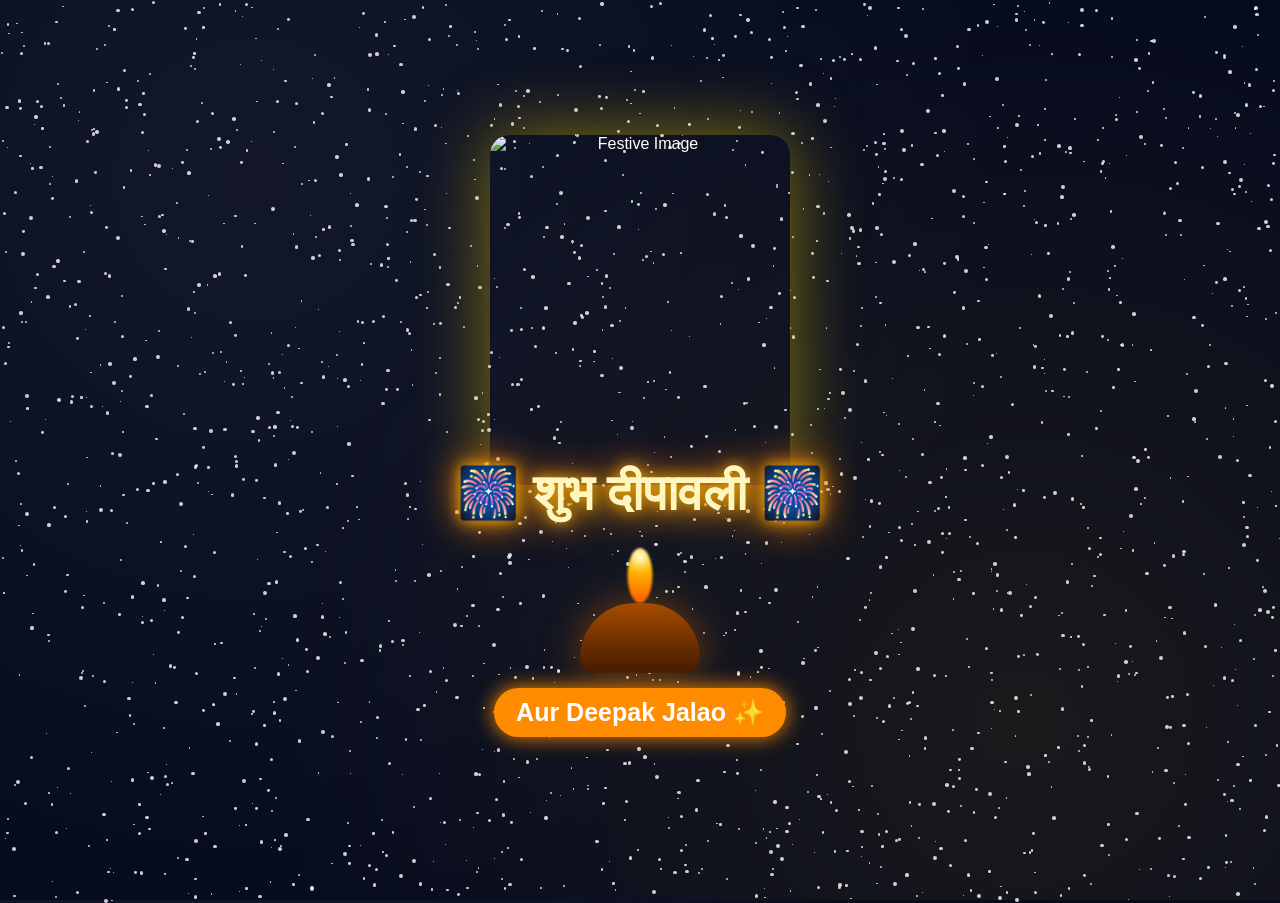
==== index.html @ 155d3b19 "Update index.html Signed-off-by: rshappydiwaali <sarveshsingh52965@gmail.com>" ====
<!doctype html>
<html lang="en">
<head>
  <meta charset="utf-8" />
  <meta name="viewport" content="width=device-width,initial-scale=1" />
  <title>🎆 Happy Diwali Celebration 🎆</title>
  <style>
    :root{
      --bg:#060b1e;
      font-family:'Poppins',sans-serif;
    }
    *{box-sizing:border-box;margin:0;padding:0}
    body{
      background:radial-gradient(circle at 20% 20%,rgba(255,255,255,0.05),transparent 60%),radial-gradient(circle at 80% 80%,rgba(255,204,0,0.08),transparent 60%),var(--bg);
      height:100vh;overflow:hidden;display:flex;flex-direction:column;justify-content:center;align-items:center;color:white;text-align:center;position:relative;
    }

    h1{
      font-size:50px;color:#fff6bf;text-shadow:0 0 15px #ffb300,0 0 40px #ff7b00;
      animation:titleGlow 1s ease-in-out infinite alternate;
      z-index:2;
      margin-top: 300px;
    }
    @keyframes titleGlow{from{text-shadow:0 0 15px #ff8800,0 0 25px #ff5500;}to{text-shadow:0 0 25px #ffee66,0 0 50px #ff9900;}}

    .diya{
      position:relative;margin-top:80px;width:120px;height:70px;background:linear-gradient(to top,#441a00,#a74c00);border-radius:70px 70px 20px 20px;box-shadow:0 0 40px rgba(255,128,0,0.4);z-index:2;
    }
    .diya::before{
      content:'';position:absolute;top:-55px;left:50%;transform:translateX(-50%);
      width:25px;height:55px;border-radius:50%;
      background:radial-gradient(circle at 50% 15%,#fff8b3 5%,#ffb200 35%,#ff6600 90%);
      animation:flameFlicker 1s infinite ease-in-out;
      filter:blur(1px);
    }
    @keyframes flameFlicker{0%,100%{transform:translateX(-50%) scale(1) rotate(0deg);opacity:.9}50%{transform:translateX(-50%) scale(1.3) rotate(-6deg);opacity:.7}}

    .stars span{
      position:absolute;width:2px;height:2px;background:white;border-radius:50%;opacity:0.8;animation:twinkle 2s infinite ease-in-out;
    }
    @keyframes twinkle{0%,90%{opacity:0.3}100%{opacity:1}}

    .firework{
      position:absolute;width:6px;height:6px;border-radius:50%;opacity:0;
      font-size:16px;font-weight:bold;color:#ffdd00;text-align:center;
    }

    .floating-text{
      position:absolute;font-size:25px;font-weight:bold;color:#f57606;
      animation:floatUp 3s ease-out forwards;
    }
    @keyframes floatUp{
      0%{transform:translateY(0);opacity:1;}
      100%{transform:translateY(-200px);opacity:0;}
    }
     .festive-img{
      position:absolute;top:15%;left:50%;transform:translateX(-50%);
      width:300px;height:350px;object-fit:cover;border-radius:20px;
      box-shadow:0  0 70px rgba(249, 212, 4, 0.5) ;animation:imgFade 1s infinite alternate;
      z-index:1;
    }
     button{
      margin-top:15px;padding:10px 22px;border:none;border-radius:25px;background:#ff8c00;color:white;font-weight:600;cursor:pointer;font-size:25px;box-shadow:0 0 20px #ff8c00;
      transition:.3s;z-index:2;
    }
    button:hover{background:#ffaa00;box-shadow:0 0 30px #ffb300;}
  </style>
</head>
<body>
  <h1>🎆 शुभ दीपावली 🎆</h1>
   <img src="WhatsApp Image 2025-10-08 at 01.56.02_4087d9ec.jpg" class="festive-img" alt="Festive Image" />
  <div class="diya"></div>
  <div class="stars" id="stars"></div>
   <button onclick="moreDeepaks()">Aur Deepak Jalao ✨</button>

  <script>
    // Stars background
    const stars=document.getElementById('stars');
    for(let i=0;i<2000;i++){
      const s=document.createElement('span');
      s.style.left=Math.random()*100+'vw';
      s.style.top=Math.random()*100+'vh';
      s.style.animationDelay=Math.random()*2+'s';
      s.style.width=s.style.height=Math.random()*3+1+'px';
      stars.appendChild(s);
    }

    // Fireworks from bottom to top with text
    function createFirework(){
      const fw=document.createElement('div');
      fw.className='floating-text';
      fw.innerText='Wish You a very Very Happy Diwali! ✨';
      fw.style.left=Math.random()*80+10+'vw';
      fw.style.bottom='0px';
      document.body.appendChild(fw);

      setTimeout(()=>{
        if(fw.parentNode) fw.parentNode.removeChild(fw);
      },3000);
    }

    setInterval(createFirework, 1500);
     
  </script>
</body>
</html>
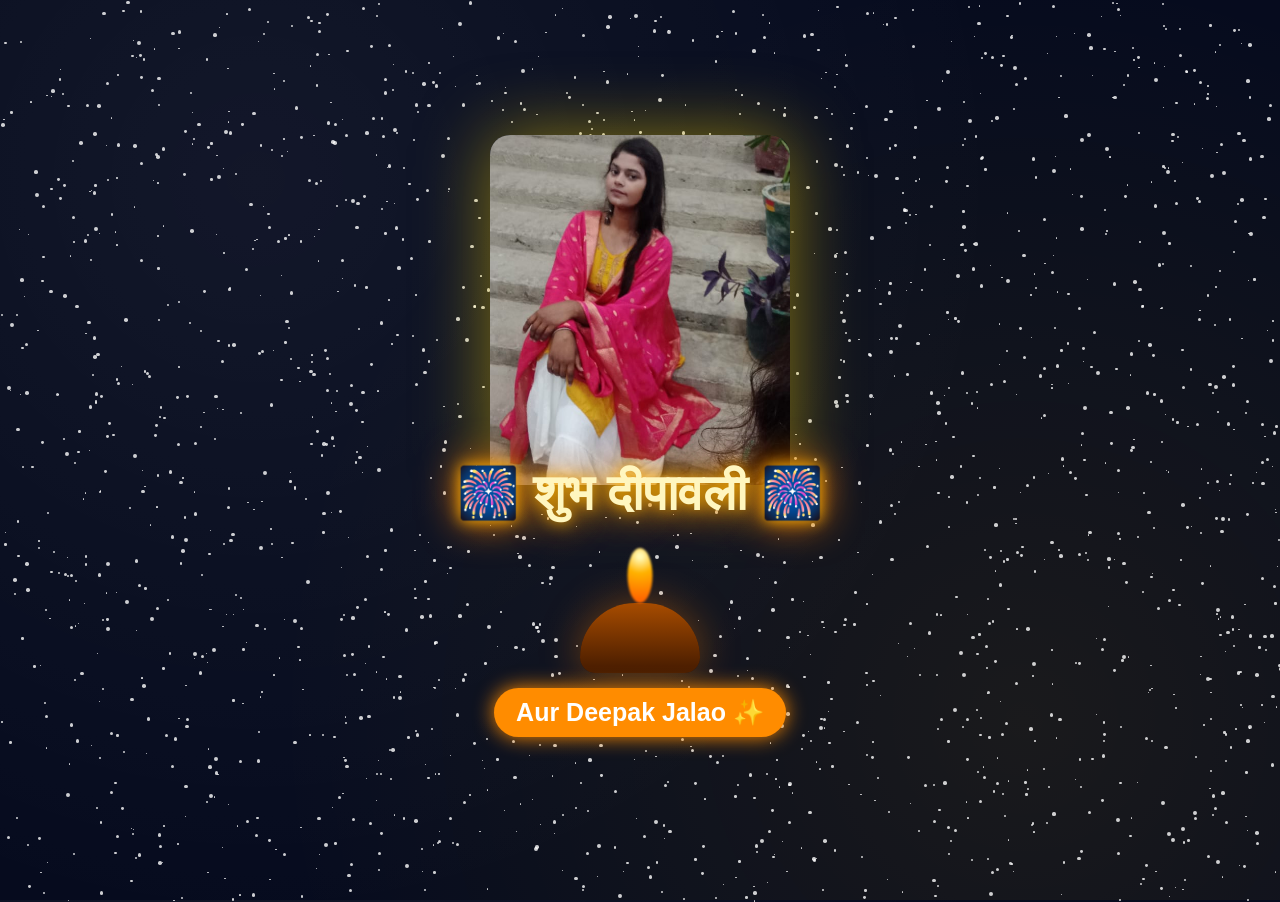
==== commit 39d684d6: "Add files via upload Signed-off-by: rshappydiwaali <sarveshsingh52965@gmail.com>" ====
--- a/index.html
+++ b/index.html
@@ -103,4 +103,4 @@
      
   </script>
 </body>
-</html>
+</html>
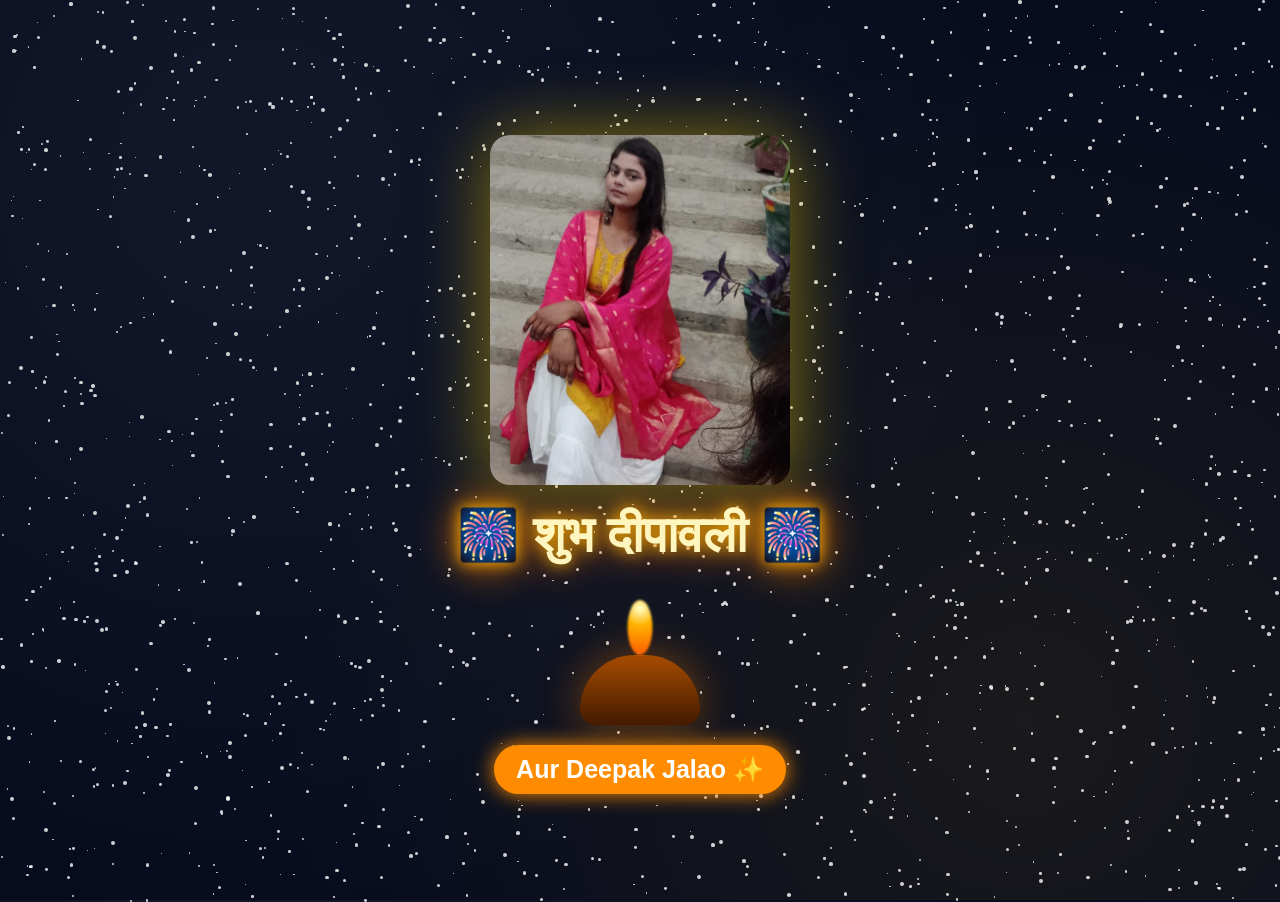
==== commit 3aa86a5a: "Update index.html Signed-off-by: rshappydiwaali <sarveshsingh52965@gmail.com>" ====
--- a/index.html
+++ b/index.html
@@ -19,12 +19,12 @@
       font-size:50px;color:#fff6bf;text-shadow:0 0 15px #ffb300,0 0 40px #ff7b00;
       animation:titleGlow 1s ease-in-out infinite alternate;
       z-index:2;
-      margin-top: 300px;
+      margin-top: 400px;
     }
     @keyframes titleGlow{from{text-shadow:0 0 15px #ff8800,0 0 25px #ff5500;}to{text-shadow:0 0 25px #ffee66,0 0 50px #ff9900;}}
 
     .diya{
-      position:relative;margin-top:80px;width:120px;height:70px;background:linear-gradient(to top,#441a00,#a74c00);border-radius:70px 70px 20px 20px;box-shadow:0 0 40px rgba(255,128,0,0.4);z-index:2;
+      position:relative;margin-top:90px;width:120px;height:70px;background:linear-gradient(to top,#441a00,#a74c00);border-radius:70px 70px 20px 20px;box-shadow:0 0 40px rgba(255,128,0,0.4);z-index:2;
     }
     .diya::before{
       content:'';position:absolute;top:-55px;left:50%;transform:translateX(-50%);
@@ -60,7 +60,7 @@
       z-index:1;
     }
      button{
-      margin-top:15px;padding:10px 22px;border:none;border-radius:25px;background:#ff8c00;color:white;font-weight:600;cursor:pointer;font-size:25px;box-shadow:0 0 20px #ff8c00;
+      margin-top:20px;padding:10px 22px;border:none;border-radius:25px;background:#ff8c00;color:white;font-weight:600;cursor:pointer;font-size:25px;box-shadow:0 0 20px #ff8c00;
       transition:.3s;z-index:2;
     }
     button:hover{background:#ffaa00;box-shadow:0 0 30px #ffb300;}
@@ -103,4 +103,5 @@
      
   </script>
 </body>
-</html>+
+</html>
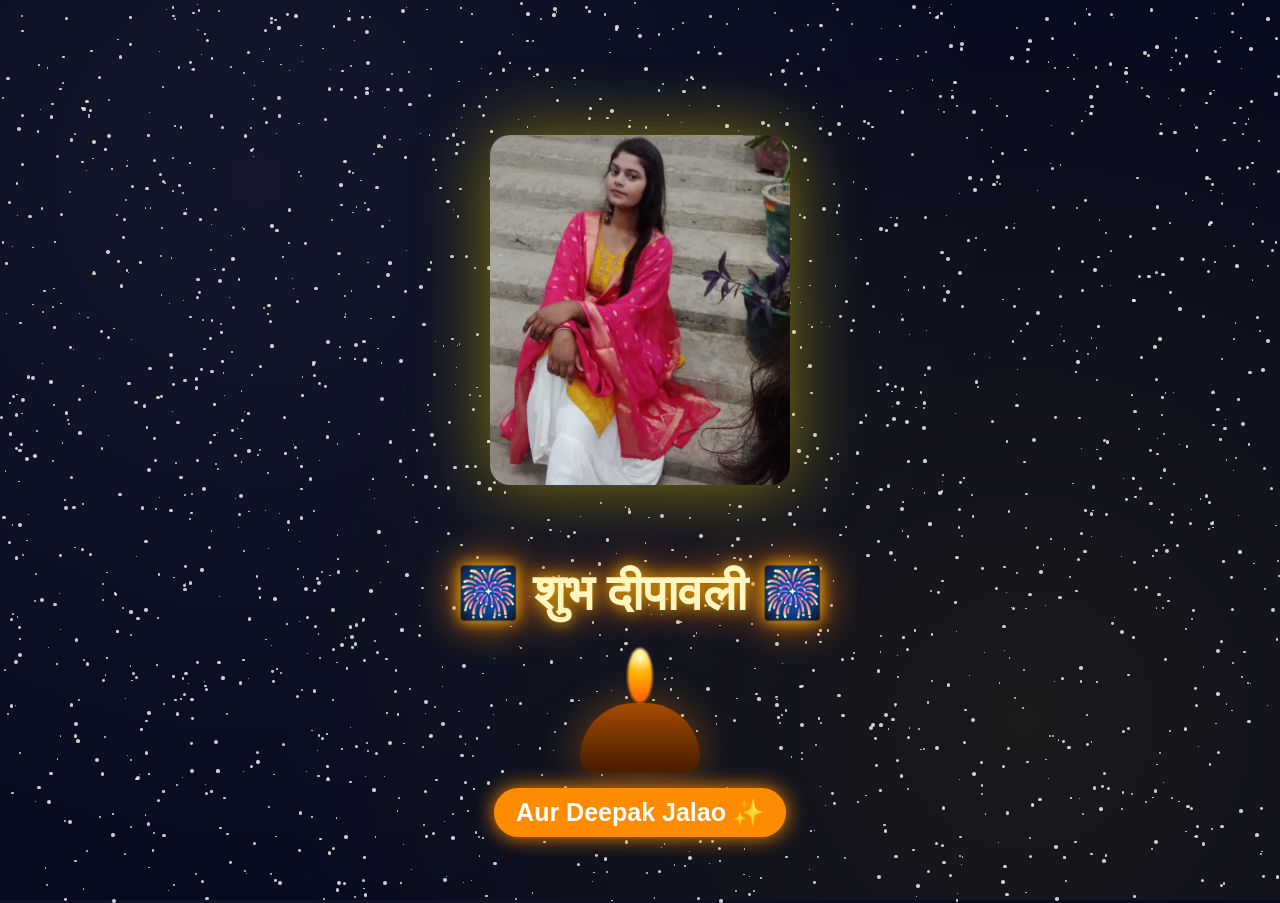
==== commit 6dfe859b: "Update index.html Signed-off-by: rshappydiwaali <sarveshsingh52965@gmail.com>" ====
--- a/index.html
+++ b/index.html
@@ -19,12 +19,12 @@
       font-size:50px;color:#fff6bf;text-shadow:0 0 15px #ffb300,0 0 40px #ff7b00;
       animation:titleGlow 1s ease-in-out infinite alternate;
       z-index:2;
-      margin-top: 400px;
+      margin-top: 500px;
     }
     @keyframes titleGlow{from{text-shadow:0 0 15px #ff8800,0 0 25px #ff5500;}to{text-shadow:0 0 25px #ffee66,0 0 50px #ff9900;}}
 
     .diya{
-      position:relative;margin-top:90px;width:120px;height:70px;background:linear-gradient(to top,#441a00,#a74c00);border-radius:70px 70px 20px 20px;box-shadow:0 0 40px rgba(255,128,0,0.4);z-index:2;
+      position:relative;margin-top:80px;width:120px;height:70px;background:linear-gradient(to top,#441a00,#a74c00);border-radius:70px 70px 20px 20px;box-shadow:0 0 40px rgba(255,128,0,0.4);z-index:2;
     }
     .diya::before{
       content:'';position:absolute;top:-55px;left:50%;transform:translateX(-50%);
@@ -60,7 +60,7 @@
       z-index:1;
     }
      button{
-      margin-top:20px;padding:10px 22px;border:none;border-radius:25px;background:#ff8c00;color:white;font-weight:600;cursor:pointer;font-size:25px;box-shadow:0 0 20px #ff8c00;
+      margin-top:15px;padding:10px 22px;border:none;border-radius:25px;background:#ff8c00;color:white;font-weight:600;cursor:pointer;font-size:25px;box-shadow:0 0 20px #ff8c00;
       transition:.3s;z-index:2;
     }
     button:hover{background:#ffaa00;box-shadow:0 0 30px #ffb300;}
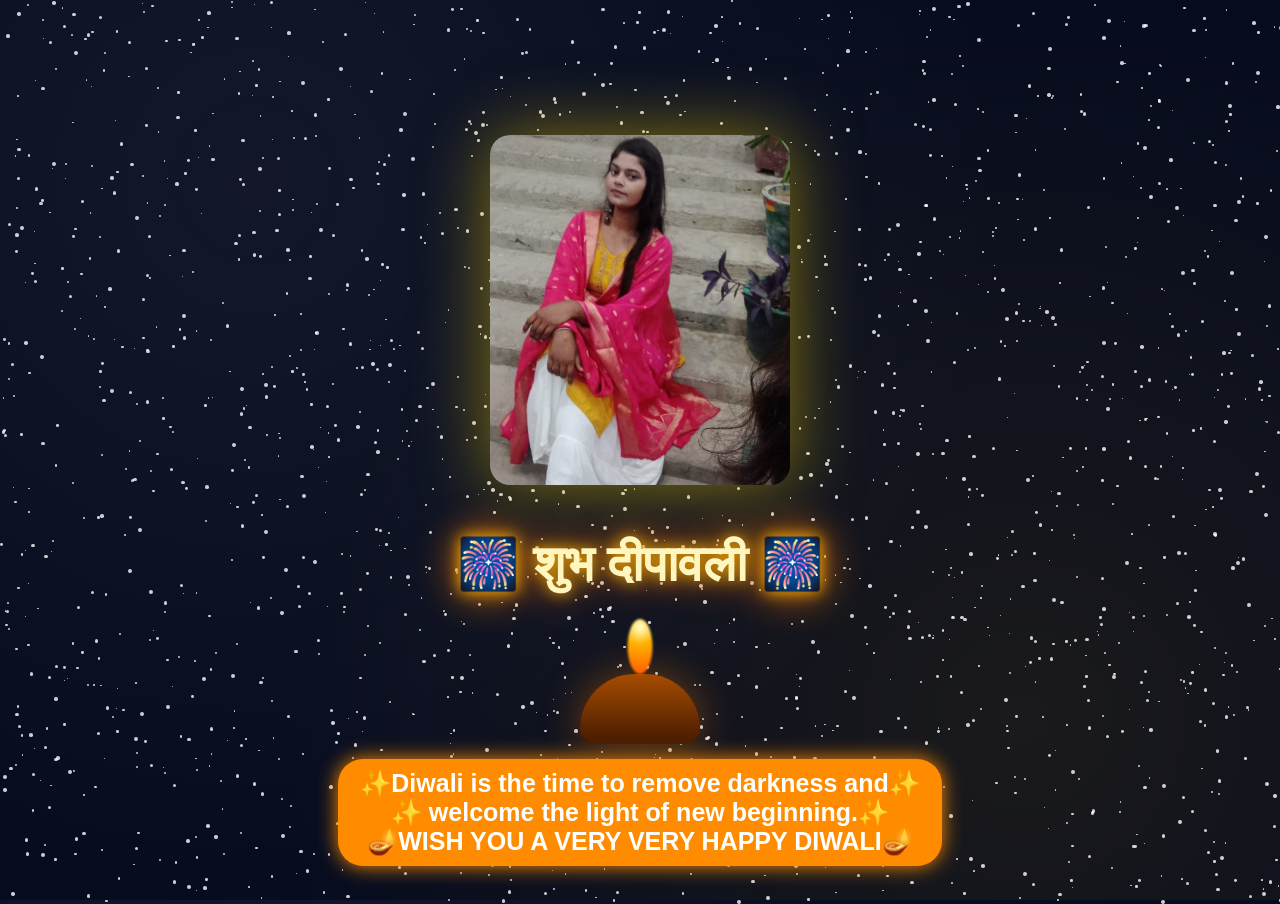
==== commit 8f041015: "Update index.html Signed-off-by: rshappydiwaali <sarveshsingh52965@gmail.com>" ====
--- a/index.html
+++ b/index.html
@@ -71,7 +71,7 @@
    <img src="WhatsApp Image 2025-10-08 at 01.56.02_4087d9ec.jpg" class="festive-img" alt="Festive Image" />
   <div class="diya"></div>
   <div class="stars" id="stars"></div>
-   <button onclick="moreDeepaks()">Aur Deepak Jalao ✨</button>
+   <button onclick="moreDeepaks()"> ✨Diwali is the time to remove darkness and✨<br>✨ welcome the light of new beginning.✨<br>  🪔WISH YOU A VERY VERY HAPPY DIWALI🪔  </button>
 
   <script>
     // Stars background
@@ -105,3 +105,4 @@
 </body>
 
 </html>
+
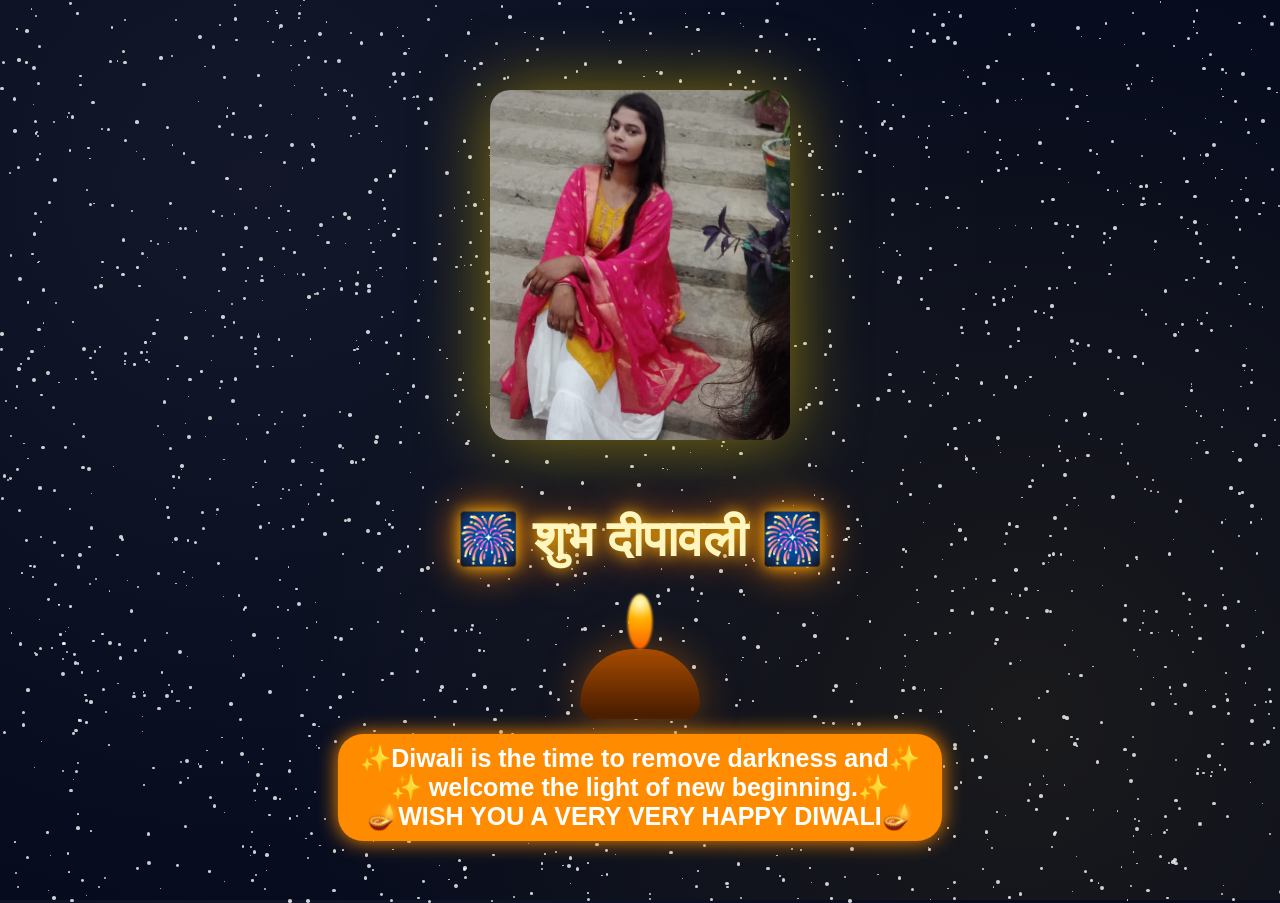
==== commit 55d9f8cb: "Update index.html Signed-off-by: rshappydiwaali <sarveshsingh52965@gmail.com>" ====
--- a/index.html
+++ b/index.html
@@ -19,7 +19,7 @@
       font-size:50px;color:#fff6bf;text-shadow:0 0 15px #ffb300,0 0 40px #ff7b00;
       animation:titleGlow 1s ease-in-out infinite alternate;
       z-index:2;
-      margin-top: 500px;
+      margin-top: 450px;
     }
     @keyframes titleGlow{from{text-shadow:0 0 15px #ff8800,0 0 25px #ff5500;}to{text-shadow:0 0 25px #ffee66,0 0 50px #ff9900;}}
 
@@ -54,7 +54,7 @@
       100%{transform:translateY(-200px);opacity:0;}
     }
      .festive-img{
-      position:absolute;top:15%;left:50%;transform:translateX(-50%);
+      position:absolute;top:10%;left:50%;transform:translateX(-50%);
       width:300px;height:350px;object-fit:cover;border-radius:20px;
       box-shadow:0  0 70px rgba(249, 212, 4, 0.5) ;animation:imgFade 1s infinite alternate;
       z-index:1;
@@ -106,3 +106,4 @@
 
 </html>
 
+
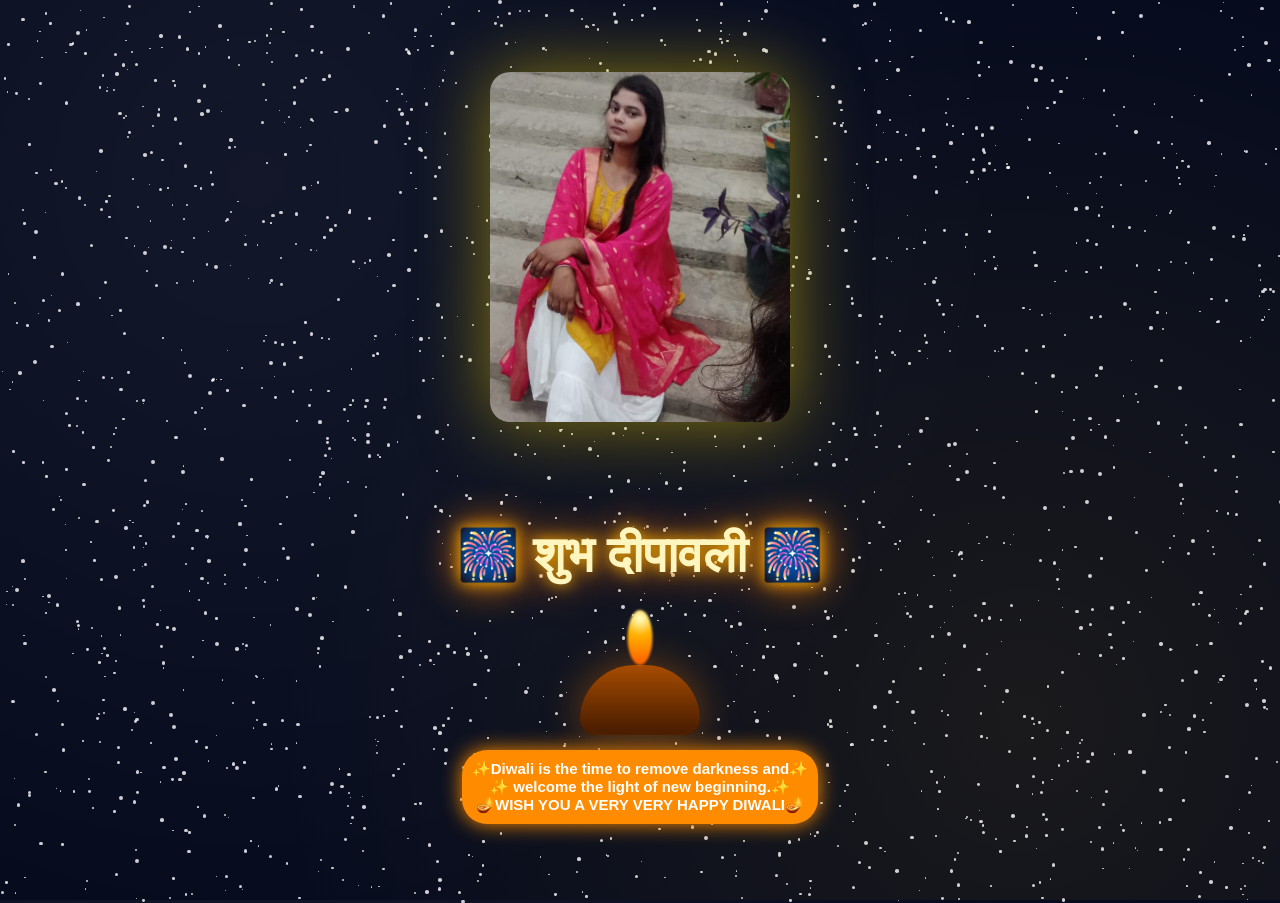
==== commit efc7bae7: "Update index.html Signed-off-by: rshappydiwaali <sarveshsingh52965@gmail.com>" ====
--- a/index.html
+++ b/index.html
@@ -54,13 +54,13 @@
       100%{transform:translateY(-200px);opacity:0;}
     }
      .festive-img{
-      position:absolute;top:10%;left:50%;transform:translateX(-50%);
+      position:absolute;top:8%;left:50%;transform:translateX(-50%);
       width:300px;height:350px;object-fit:cover;border-radius:20px;
       box-shadow:0  0 70px rgba(249, 212, 4, 0.5) ;animation:imgFade 1s infinite alternate;
       z-index:1;
     }
      button{
-      margin-top:15px;padding:10px 22px;border:none;border-radius:25px;background:#ff8c00;color:white;font-weight:600;cursor:pointer;font-size:25px;box-shadow:0 0 20px #ff8c00;
+      margin-top:15px;padding:10px ;border:none;border-radius:25px;background:#ff8c00;color:white;font-weight:600;cursor:pointer;font-size:15px;box-shadow:0 0 20px #ff8c00;
       transition:.3s;z-index:2;
     }
     button:hover{background:#ffaa00;box-shadow:0 0 30px #ffb300;}
@@ -107,3 +107,4 @@
 </html>
 
 
+
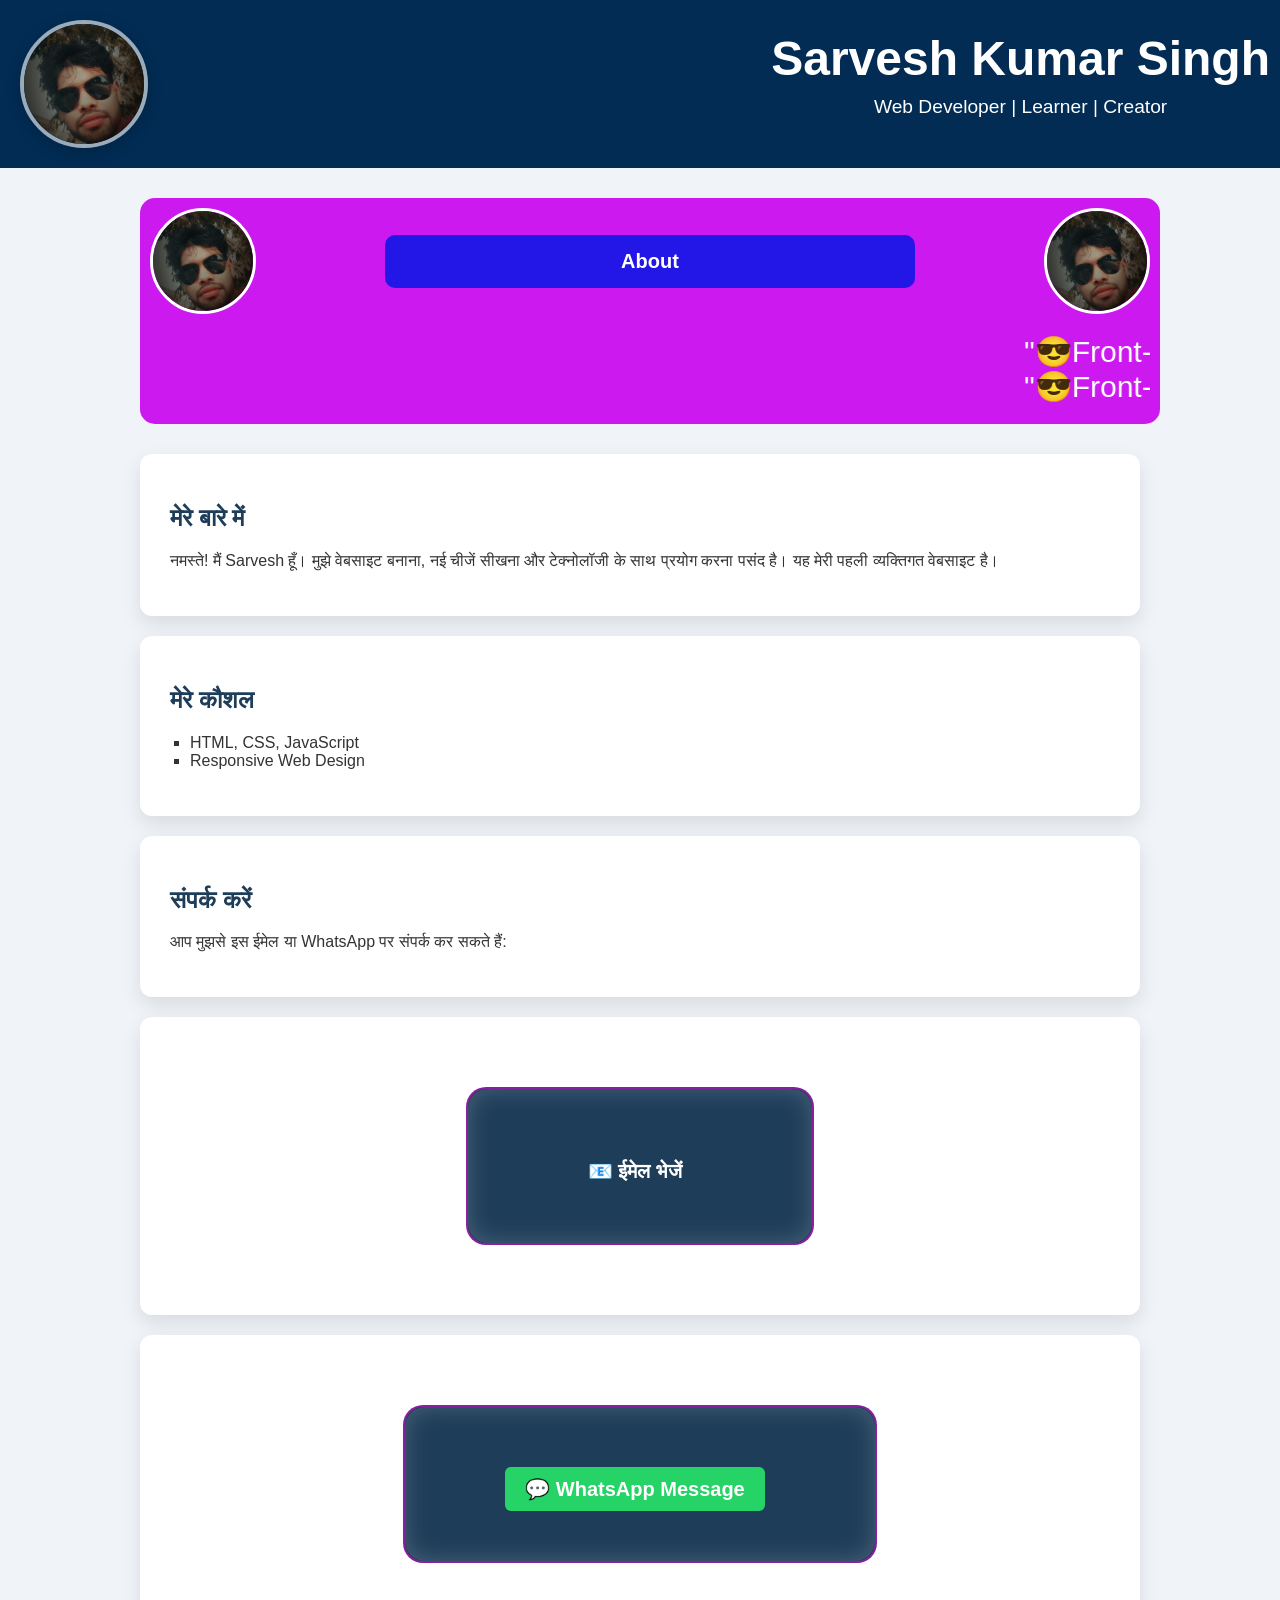
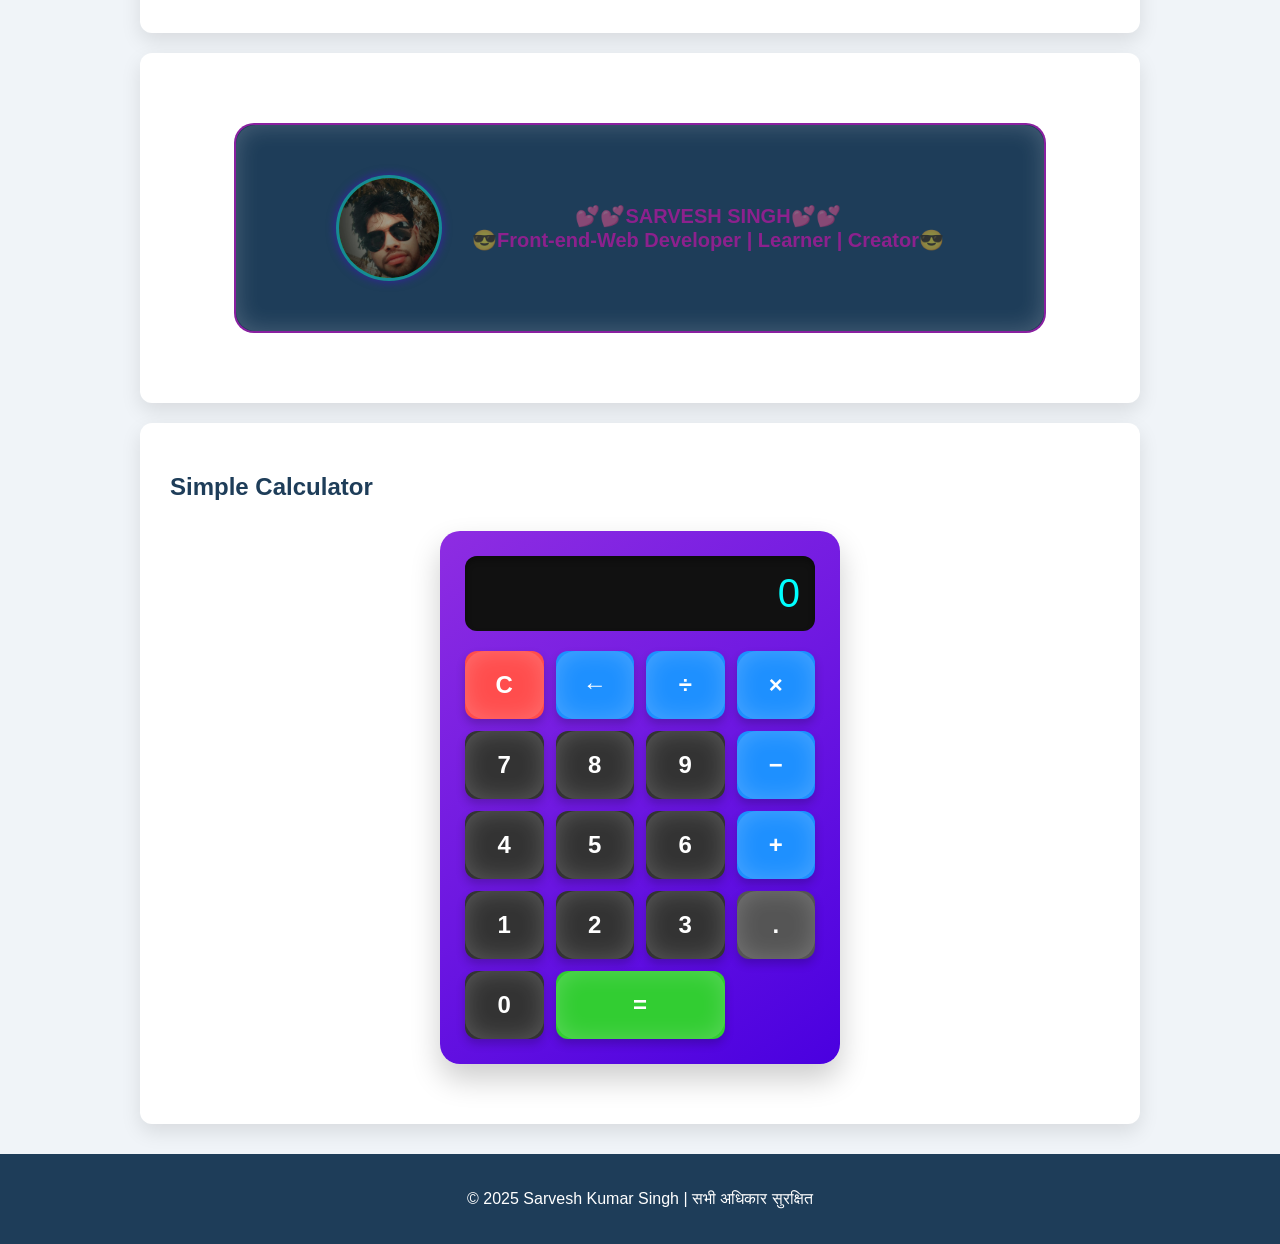
==== commit 70bae2d5: "Update index.html Signed-off-by: rshappydiwaali <sarveshsingh52965@gmail.com>" ====
--- a/index.html
+++ b/index.html
@@ -1,110 +1,463 @@
-<!doctype html>
-<html lang="en">
+<!DOCTYPE html>
+<html lang="hi">
 <head>
-  <meta charset="utf-8" />
-  <meta name="viewport" content="width=device-width,initial-scale=1" />
-  <title>🎆 Happy Diwali Celebration 🎆</title>
-  <style>
-    :root{
-      --bg:#060b1e;
-      font-family:'Poppins',sans-serif;
-    }
-    *{box-sizing:border-box;margin:0;padding:0}
-    body{
-      background:radial-gradient(circle at 20% 20%,rgba(255,255,255,0.05),transparent 60%),radial-gradient(circle at 80% 80%,rgba(255,204,0,0.08),transparent 60%),var(--bg);
-      height:100vh;overflow:hidden;display:flex;flex-direction:column;justify-content:center;align-items:center;color:white;text-align:center;position:relative;
-    }
-
-    h1{
-      font-size:50px;color:#fff6bf;text-shadow:0 0 15px #ffb300,0 0 40px #ff7b00;
-      animation:titleGlow 1s ease-in-out infinite alternate;
-      z-index:2;
-      margin-top: 450px;
-    }
-    @keyframes titleGlow{from{text-shadow:0 0 15px #ff8800,0 0 25px #ff5500;}to{text-shadow:0 0 25px #ffee66,0 0 50px #ff9900;}}
-
-    .diya{
-      position:relative;margin-top:80px;width:120px;height:70px;background:linear-gradient(to top,#441a00,#a74c00);border-radius:70px 70px 20px 20px;box-shadow:0 0 40px rgba(255,128,0,0.4);z-index:2;
-    }
-    .diya::before{
-      content:'';position:absolute;top:-55px;left:50%;transform:translateX(-50%);
-      width:25px;height:55px;border-radius:50%;
-      background:radial-gradient(circle at 50% 15%,#fff8b3 5%,#ffb200 35%,#ff6600 90%);
-      animation:flameFlicker 1s infinite ease-in-out;
-      filter:blur(1px);
-    }
-    @keyframes flameFlicker{0%,100%{transform:translateX(-50%) scale(1) rotate(0deg);opacity:.9}50%{transform:translateX(-50%) scale(1.3) rotate(-6deg);opacity:.7}}
-
-    .stars span{
-      position:absolute;width:2px;height:2px;background:white;border-radius:50%;opacity:0.8;animation:twinkle 2s infinite ease-in-out;
-    }
-    @keyframes twinkle{0%,90%{opacity:0.3}100%{opacity:1}}
-
-    .firework{
-      position:absolute;width:6px;height:6px;border-radius:50%;opacity:0;
-      font-size:16px;font-weight:bold;color:#ffdd00;text-align:center;
-    }
-
-    .floating-text{
-      position:absolute;font-size:25px;font-weight:bold;color:#f57606;
-      animation:floatUp 3s ease-out forwards;
-    }
-    @keyframes floatUp{
-      0%{transform:translateY(0);opacity:1;}
-      100%{transform:translateY(-200px);opacity:0;}
-    }
-     .festive-img{
-      position:absolute;top:8%;left:50%;transform:translateX(-50%);
-      width:300px;height:350px;object-fit:cover;border-radius:20px;
-      box-shadow:0  0 70px rgba(249, 212, 4, 0.5) ;animation:imgFade 1s infinite alternate;
-      z-index:1;
-    }
-     button{
-      margin-top:15px;padding:10px ;border:none;border-radius:25px;background:#ff8c00;color:white;font-weight:600;cursor:pointer;font-size:15px;box-shadow:0 0 20px #ff8c00;
-      transition:.3s;z-index:2;
-    }
-    button:hover{background:#ffaa00;box-shadow:0 0 30px #ffb300;}
-  </style>
+<meta charset="UTF-8">
+<meta name="viewport" content="width=device-width, initial-scale=1.0">
+<title>Sarvesh Kumar Singh | मेरी वेबसाइट</title>
+<style>
+    body {
+        font-family: Arial, sans-serif;
+        margin: 0;
+        background: #f0f4f8;
+        color: #333;
+    }
+    .header-text p{margin: 5px 0 0;
+    font-size: 16px;
+color: black;}
+.header-text h1{margin: 0;
+    font-size: 24px;}
+    .header-text{ text-align: center;}
+
+
+    header {
+        background: #1e3d59;
+        color: white;
+        text-align: center;
+        padding: 50px 20px;
+    }
+    header h1 { font-size: 3em; margin: 0; }
+    header p { font-size: 1.2em; margin-top: 10px; }
+
+    main {
+        max-width: 1000px;
+        margin: 30px auto;
+        padding: 0 20px;
+    }
+    section {
+        background: white;
+        padding: 30px;
+        margin-bottom: 20px;
+        border-radius: 12px;
+        box-shadow: 0 8px 20px rgba(0,0,0,0.1);
+    }
+    h2 { color: #1e3d59; }
+    ul { list-style: square; padding-left: 20px; }
+    .header img {
+        width: 120px;
+        height: 120px;
+        border-radius: 50%;
+        object-fit: cover;
+        border: 4px solid rgba(255, 255, 255, 0.6);
+        box-shadow: 0 4px 15px rgba(0,0,0,0.2);
+        margin: 10px;
+        
+    }
+    .header {
+        display: flex;
+        align-items: center;
+        justify-content: space-between;
+        padding: 10px;
+        background: #022c54;
+        
+    }
+
+    .btn {
+        display: inline-block;
+        padding: 10px 20px;
+        background: #1e3d59;
+        color: white;
+        text-decoration: none;
+        border-radius: 6px;
+        transition: 0.3s;
+        margin-top: 10px;
+        margin-right: 10px;
+        font-weight: bold;
+    }
+    .btn:hover { background: #162b44; }
+    .btn.whatsapp { background-color: #25d366; }
+    .btn.whatsapp:hover { background-color: #1ebe5b; }
+
+    /* Smile Button Styles */
+    .smile-btn-container {
+        display: flex;
+        justify-content: center;
+        margin: 40px 0;
+
+    }
+    .smile-btn {
+        position: relative;
+        display: flex;
+        align-items: center;
+        justify-content: center;
+        gap: 30px;
+        padding: 50px 100px;
+        font-size: 20px;
+        font-weight: 800;
+        color: #fa06c180;
+        background: #1e3d59;;
+        border: 2px solid #f304e780;
+        border-radius: 20px;
+        cursor: pointer;
+        overflow: hidden;
+        transition: 0.5s;
+        flex-wrap: wrap;
+    }
+    .smile-btn:hover {
+        color: #3707e6;
+        background: #f803b3;
+        text-shadow: 0 0 5px #e8f905, 0 0 10px #fafa07, 0 0 20px #fff;
+        box-shadow: 0 0 10px #008cff, 0 0 40px #008cff, 0 0 80px #008cff;
+    }
+    .smile-btn img {
+        width: 100px;
+        height: 100px;
+        border-radius: 50%  50% ;
+        object-fit: cover;
+        object-position: center;
+        border: 3px solid rgba(50, 6, 249, 0.4);
+        box-shadow: inset 0 0 20px rgba(3, 250, 48, 0.2),
+                    0 0 10px rgba(81, 6, 243, 0.5);
+        background: rgba(3, 244, 83, 0.918);
+        transition: 0.3s ease;
+    }
+    .smile-btn:hover img {
+        transform: scale(1.05);
+        box-shadow: inset 0 0 25px rgba(255,255,255,0.3),
+                    0 0 15px rgba(0,0,0,0.7);
+    }
+    .smile-btn::before {
+        content: "";
+        position: absolute;
+        inset: 0;
+        border-radius: 20px;
+        box-shadow: inset 0 0 25px rgba(255,255,255,0.2);
+        pointer-events: none;
+    }
+
+    /* Calculator Styles */
+    .calculator {
+        background: linear-gradient(145deg, #8e2de2, #4a00e0);
+        padding: 25px;
+        border-radius: 20px;
+        box-shadow: 0 15px 30px rgba(0,0,0,0.2);
+        max-width: 350px;
+        margin: 30px auto;
+    }
+    .display {
+        background: #111;
+        color: #0ff;
+        font-size: 2.5em;
+        padding: 15px;
+        border-radius: 12px;
+        margin-bottom: 20px;
+        text-align: right;
+        overflow-x: auto;
+        box-shadow: inset 0 4px 6px rgba(0,0,0,0.3);
+    }
+    .keys {
+        display: grid;
+        grid-template-columns: repeat(4, 1fr);
+        gap: 12px;
+    }
+    .keys button {
+        padding: 20px;
+        font-size: 1.5em;
+        border: none;
+        border-radius: 12px;
+        cursor: pointer;
+        transition: 0.3s;
+        box-shadow: 0 5px 10px rgba(0,0,0,0.2);
+        color: white;
+    }
+    .keys button:hover {
+        transform: translateY(-3px);
+        box-shadow: 0 8px 15px rgba(0,0,0,0.3);
+    }
+    .clear { background: #ff4d4d; }
+    .operator { background: #1e90ff; }
+    .equal { background: #32cd32; grid-column: span 2; }
+    .number { background: #333; }
+    .decimal { background: #555; }
+
+    footer {
+        text-align: center;
+        padding: 20px;
+        background: #1e3d59;
+        color: white;
+    }
+
+    /* Responsive Header Fix */
+@media(max-width: 800px) {
+  .header {
+    flex-direction: column;
+    text-align: center;
+  }
+
+  .header img {
+    width: 90px;
+    height: 90px;
+    margin: 10px 0;
+  }
+
+  .header h1 {
+    font-size: 22px;
+  }
+
+  .header p {
+    font-size: 14px;
+  }
+}
+
+@media(max-width: 600px) {
+  .smile-btn {
+    flex-direction: column;
+    gap: 20px;
+    font-size: 24px;
+    padding: 30px 15px;
+  }
+
+  .smile-btn img {
+    width: 70px;
+    height: 70px;
+  }
+
+  .calculator {
+    max-width: 90%;
+    padding: 20px;
+  }
+
+  .display {
+    font-size: 2em;
+  }
+}
+
+ #s {
+      text-align: center;
+      background-color: rgb(34, 23, 230);
+      color: white;
+      width: 50%;
+      padding: 15px;
+      border-radius: 10px;
+      font-size: 20px;
+      margin: 0 auto;
+      display: block;
+    }
+
+    .play {
+      background-color: rgb(204, 25, 239);
+      color: white;
+      width: 100%;
+      max-width:1000px;
+      font-size: 30px;
+      border-radius: 15px;
+      margin: 30px auto;
+      padding: 10px;
+      text-align: center;
+    }
+    /* h1 aur dono side ke image ke liye */
+.msg-row {
+  display: flex;
+  align-items: center;
+  justify-content: center;
+  gap: 15px;
+  margin-bottom: 10px;
+}
+
+/* dono side ke image ke style */
+.side-img {
+  width: 100px;
+  height: 100px;
+  border-radius: 50%;
+  object-fit: cover;
+  border: 3px solid white;
+}
+
+/* mobile responsive fix */
+@media (max-width: 800px) {
+  .msg-row {
+    flex-direction: column;
+  }
+  #s {
+    width: 90%;
+  }
+}
+
+
+    marquee {
+      display: block;
+      width: 100%;
+      background-color: inherit;
+      padding: 10px 0;
+    }
+    
+</style>
 </head>
 <body>
-  <h1>🎆 शुभ दीपावली 🎆</h1>
-   <img src="WhatsApp Image 2025-10-08 at 01.56.02_4087d9ec.jpg" class="festive-img" alt="Festive Image" />
-  <div class="diya"></div>
-  <div class="stars" id="stars"></div>
-   <button onclick="moreDeepaks()"> ✨Diwali is the time to remove darkness and✨<br>✨ welcome the light of new beginning.✨<br>  🪔WISH YOU A VERY VERY HAPPY DIWALI🪔  </button>
-
-  <script>
-    // Stars background
-    const stars=document.getElementById('stars');
-    for(let i=0;i<2000;i++){
-      const s=document.createElement('span');
-      s.style.left=Math.random()*100+'vw';
-      s.style.top=Math.random()*100+'vh';
-      s.style.animationDelay=Math.random()*2+'s';
-      s.style.width=s.style.height=Math.random()*3+1+'px';
-      stars.appendChild(s);
-    }
-
-    // Fireworks from bottom to top with text
-    function createFirework(){
-      const fw=document.createElement('div');
-      fw.className='floating-text';
-      fw.innerText='Wish You a very Very Happy Diwali! ✨';
-      fw.style.left=Math.random()*80+10+'vw';
-      fw.style.bottom='0px';
-      document.body.appendChild(fw);
-
-      setTimeout(()=>{
-        if(fw.parentNode) fw.parentNode.removeChild(fw);
-      },3000);
-    }
-
-    setInterval(createFirework, 1500);
-     
-  </script>
+
+<header class="header">
+    <img src="sarve.jpg" alt="right">
+   <div> 
+     <h1>Sarvesh Kumar Singh</h1>
+     <p>Web Developer | Learner | Creator</p>
+   </div>
+</header>
+
+<main>
+  <div class="play">
+    <div class="msg-row">
+     <img src="sarve.jpg" alt="left image" class="side-img">
+    <h1 id="s">About</h1>
+    <img src="sarve.jpg" alt="left image" class="side-img"></div>
+    
+    <marquee direction="left" scrollamount="6">
+        
+      "😎Front-end-Web Developer | Learner | Creator😎"
+      <div class="play2">
+        "😎Front-end-Web Developer | Learner | Creator😎"
+      </div>
+    </marquee>
+  </div>
+
+    <section id="about">
+        <h2>मेरे बारे में</h2>
+        <p>नमस्ते! मैं Sarvesh हूँ। मुझे वेबसाइट बनाना, नई चीजें सीखना और टेक्नोलॉजी के साथ प्रयोग करना पसंद है। यह मेरी पहली व्यक्तिगत वेबसाइट है।</p>
+    </section>
+
+    <section id="skills">
+        <h2>मेरे कौशल</h2>
+        <ul>
+            <li>HTML, CSS, JavaScript</li>
+            <li>Responsive Web Design</li>
+           
+        </ul>
+    </section>
+
+    <section id="contact">
+        <h2>संपर्क करें</h2>
+        <p>आप मुझसे इस ईमेल या WhatsApp पर संपर्क कर सकते हैं:</p>
+    </section>
+
+    <section id="smile">
+        <div class="smile-btn-container">
+            <button class="smile-btn">
+                 <a href="mailto:sarveshsingh52966@gmail.com" class="btn">📧 ईमेल भेजें</a>
+            </button>
+        </div>
+    </section>
+
+    <section id="smile">
+        <div class="smile-btn-container">
+            <button class="smile-btn">
+                  <a href="https://wa.me/919956095565" target="_blank" class="btn whatsapp">💬 WhatsApp Message</a>
+            </button>
+        </div>
+    </section>
+
+    <section id="smile">
+        <div class="smile-btn-container">
+            <button class="smile-btn">
+                <img src="sarve.jpg" alt="left">
+                💕💕SARVESH SINGH💕💕<br> 😎Front-end-Web Developer | Learner | Creator😎
+            </button>
+        </div>
+    </section>
+
+    <section id="calculator">
+        <h2>Simple Calculator</h2>
+        <div class="calculator">
+            <div class="display" id="display">0</div>
+            <div class="keys">
+                <button class="smile-btn clear" data-action="clear">C</button>
+                <button class="smile-btn operator" data-action="back">←</button>
+                <button class="smile-btn operator" data-value="/">÷</button>
+                <button class="smile-btn operator" data-value="*">×</button>
+
+                <button class="smile-btn number" data-value="7">7</button>
+                <button class="smile-btn number" data-value="8">8</button>
+                <button class="smile-btn number" data-value="9">9</button>
+                <button class="smile-btn operator" data-value="-">−</button>
+
+                <button class="smile-btn number" data-value="4">4</button>
+                <button class="smile-btn number" data-value="5">5</button>
+                <button class="smile-btn number" data-value="6">6</button>
+                <button class="smile-btn operator" data-value="+">+</button>
+
+                <button class="smile-btn number" data-value="1">1</button>
+                <button class="smile-btn number" data-value="2">2</button>
+                <button class="smile-btn number" data-value="3">3</button>
+                <button class="smile-btn decimal" data-value=".">.</button>
+
+                <button class="smile-btn number" data-value="0">0</button>
+                <button class="smile-btn equal" data-action="equals">=</button>
+            </div>
+        </div>
+    </section>
+</main>
+
+<footer>
+    <p>© 2025 Sarvesh Kumar Singh | सभी अधिकार सुरक्षित</p>
+</footer>
+
+<script>
+    const display = document.getElementById("display");
+    const keys = document.querySelectorAll(".keys button");
+    let current = "";
+    let expression = "";
+
+    function updateDisplay() {
+      display.textContent = current || expression || "0";
+    }
+
+    function calculate() {
+      try {
+        let result = eval(expression);
+        display.textContent = result;
+        expression = String(result);
+        current = "";
+      } catch {
+        display.textContent = "Error";
+        expression = "";
+        current = "";
+      }
+    }
+
+    keys.forEach((key) => {
+      key.addEventListener("click", () => {
+        const val = key.getAttribute("data-value");
+        const action = key.getAttribute("data-action");
+
+        if (action === "clear") {
+          current = "";
+          expression = "";
+          updateDisplay();
+        } 
+        else if (action === "back") {
+          current = current.slice(0, -1);
+          updateDisplay();
+        } 
+        else if (action === "equals") {
+          expression += current;
+          calculate();
+        } 
+        else if (val === "+" || val === "-" || val === "*" || val === "/") {
+          if (current !== "") {
+            expression += current;
+            current = "";
+          }
+          if (/[+\-*/]$/.test(expression)) {
+            expression = expression.slice(0, -1);
+          }
+          expression += val;
+          updateDisplay();
+        } 
+        else {
+          current += val;
+          updateDisplay();
+        }
+      });
+    });
+
+    updateDisplay();
+</script>
 </body>
-
 </html>
-
-
-
